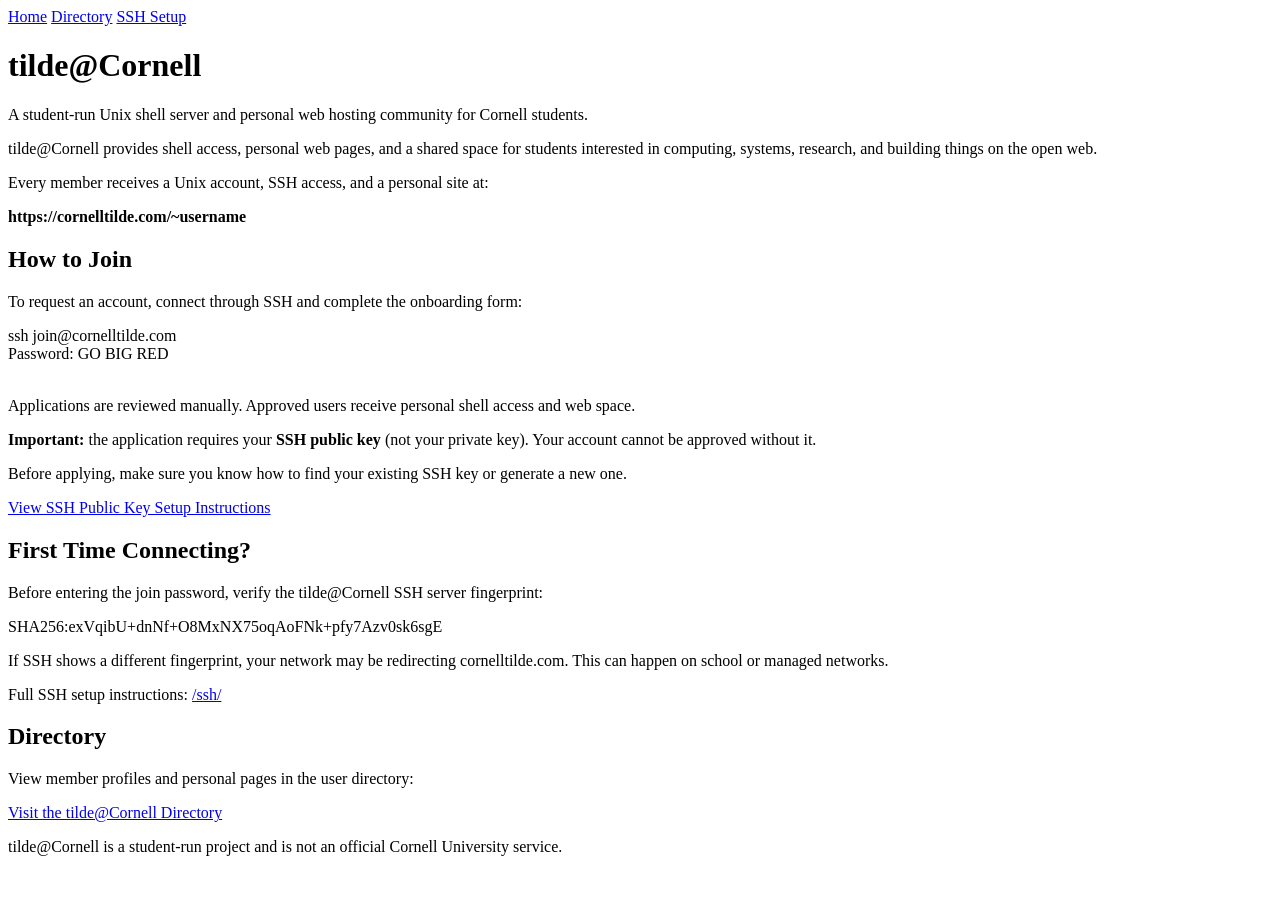
==== site/var/www/html/index.html @ a2281771 "initial tilde@Cornell infrastructure" ====
<!DOCTYPE html>
    <html lang="en">
    <head>
      <meta charset="utf-8">
      <meta name="viewport" content="width=device-width, initial-scale=1">
      <link rel="icon" type="image/png" href="/favicon.png">
      <title>tilde@Cornell</title>
      <link rel="stylesheet" href="/assets/style.css">
    <meta property="og:title" content="tilde@Cornell">
    <meta property="og:description" content="A student-run Unix shell server and personal web hosting community for Cornell students.">
    <meta property="og:type" content="website">
    <meta property="og:url" content="https://cornelltilde.com/">
    <meta property="og:image" content="https://cornelltilde.com/preview.png">

    <meta name="twitter:card" content="summary_large_image">
    <meta name="twitter:title" content="tilde@Cornell">
    <meta name="twitter:description" content="Shell access, personal web pages, SSH onboarding, and a student-run Unix community at Cornell.">
    <meta name="twitter:image" content="https://cornelltilde.com/preview.png">
    </head>
    <body>
    <nav class="top-nav">
      <a href="/">Home</a>
      <a href="/directory/">Directory</a>
      <a href="/ssh/">SSH Setup</a>
    </nav>
    <header>
      <h1>tilde@Cornell</h1>
      <p class="subtitle">
        A student-run Unix shell server and personal web hosting community for Cornell students.
      </p>

    </header>

    <div class="card">
      <p>
        tilde@Cornell provides shell access, personal web pages, and a shared space for students
        interested in computing, systems, research, and building things on the open web.
      </p>

      <p>
        Every member receives a Unix account, SSH access, and a personal site at:
      </p>

      <p>
        <strong>https://cornelltilde.com/~username</strong>
      </p>
    </div>

    <div class="card">
      <h2>How to Join</h2>

      <p>
        To request an account, connect through SSH and complete the onboarding form:
      </p>

      <div class="terminal">
        ssh join@cornelltilde.com<br>
        Password: GO BIG RED
      </div>
      <br>
      <p>
        Applications are reviewed manually. Approved users receive personal shell access and web space.
      </p>

      <p>
        <strong>Important:</strong> the application requires your
        <strong>SSH public key</strong> (not your private key).
        Your account cannot be approved without it.
      </p>

      <p>
        Before applying, make sure you know how to find your existing SSH key
        or generate a new one.
      </p>

      <p>
        <a href="/ssh/">View SSH Public Key Setup Instructions</a>
      </p>
    </div>
    <div class="card">
  <h2>First Time Connecting?</h2>

  <p>
    Before entering the join password, verify the tilde@Cornell SSH server fingerprint:
  </p>

  <div class="terminal">
SHA256:exVqibU+dnNf+O8MxNX75oqAoFNk+pfy7Azv0sk6sgE
  </div>

  <p>
    If SSH shows a different fingerprint, your network may be redirecting
    cornelltilde.com. This can happen on school or managed networks.
  </p>

  <p>
    Full SSH setup instructions:
    <a href="/ssh/">/ssh/</a>
  </p>
</div>

    <div class="card">
      <h2>Directory</h2>

      <p>
        View member profiles and personal pages in the user directory:
      </p>

      <p>
        <a href="/directory/">Visit the tilde@Cornell Directory</a>
      </p>
    </div>

    <footer>
      tilde@Cornell is a student-run project and is not an official Cornell University service.
    </footer>

    </body>
    </html>
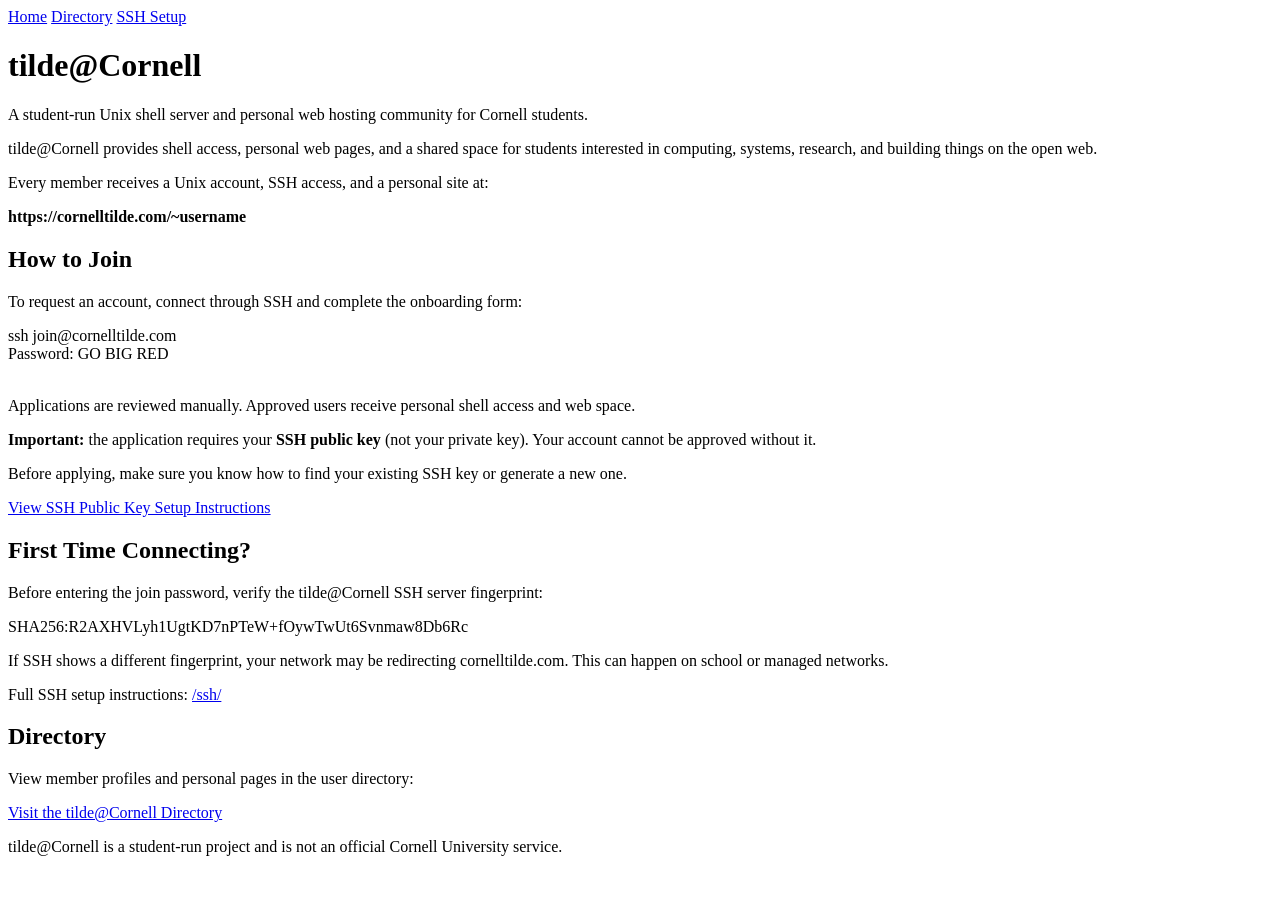
==== commit 011d2587: "updated SSH key for now" ====
--- a/site/var/www/html/index.html
+++ b/site/var/www/html/index.html
@@ -85,7 +85,7 @@
   </p>
 
   <div class="terminal">
-SHA256:exVqibU+dnNf+O8MxNX75oqAoFNk+pfy7Azv0sk6sgE
+    SHA256:R2AXHVLyh1UgtKD7nPTeW+fOywTwUt6Svnmaw8Db6Rc
   </div>
 
   <p>
